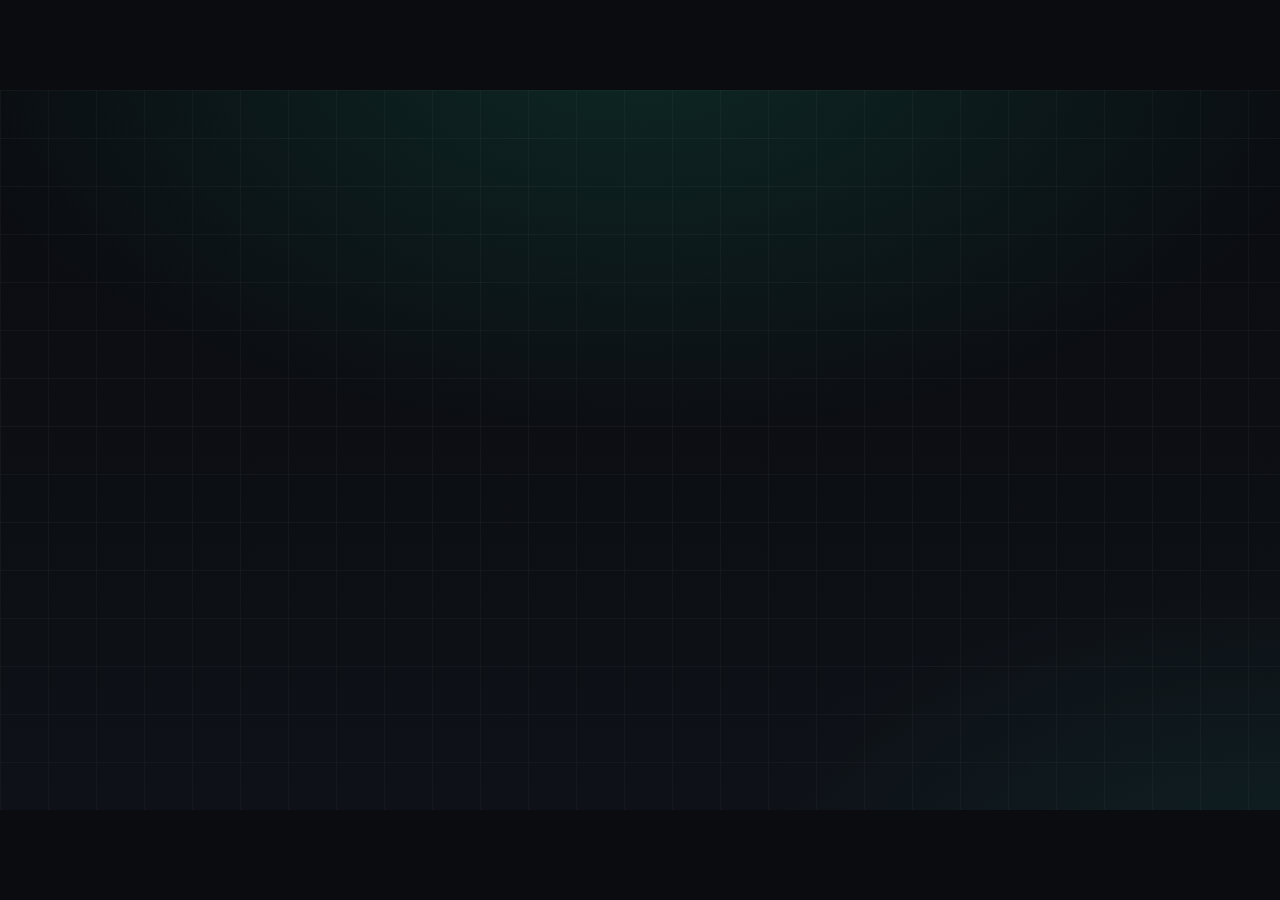
==== assets/project-previews/autonomous-business-platform-overview.html @ 9f50b158 "Add existing Drive previews for business and video projects" ====
<!DOCTYPE html>
<html>
<head>
<meta charset="UTF-8">
<title>AUTONOMOUS BIZ Overview</title>
<style>
  :root{--bg:#0a0c10; --bg2:#0e1117; --line:#1e2029; --acc:#22d3a8; --acc2:#7fe8cc; --text:#f0eff5; --dim:#8a8fa3; --green:#3ddc84;}
  *{box-sizing:border-box;margin:0;padding:0;}
  html,body{width:960px;height:540px;background:var(--bg);overflow:hidden;font-family:'SF Mono','Menlo',monospace;color:var(--text);}
  #stage{position:relative;width:960px;height:540px;background:radial-gradient(900px 500px at 50% -8%, rgba(34,211,168,.14), transparent 60%),radial-gradient(700px 400px at 100% 110%, rgba(34,211,168,.08), transparent 60%),linear-gradient(180deg,var(--bg) 0%,var(--bg2) 100%);}
  .grid{position:absolute;inset:0;background-image:linear-gradient(rgba(255,255,255,.03) 1px,transparent 1px),linear-gradient(90deg,rgba(255,255,255,.03) 1px,transparent 1px);background-size:36px 36px;pointer-events:none;}
  #wave{position:absolute;left:0;right:0;bottom:0;height:120px;display:flex;align-items:flex-end;justify-content:center;gap:4px;opacity:.22;pointer-events:none;}
  #wave span{width:5px;border-radius:3px;background:linear-gradient(180deg,var(--acc),transparent);animation:bar 1.1s ease-in-out infinite;}
  @keyframes bar{0%,100%{height:8px;}50%{height:var(--h);}}
  .scene{position:absolute;inset:0;display:flex;flex-direction:column;align-items:center;justify-content:center;opacity:0;}
  #s1{animation:f1 2.6s ease forwards;}
  .logo{display:flex;align-items:center;gap:18px;}
  .icon{width:64px;height:64px;border-radius:16px;background:linear-gradient(135deg,var(--acc),#0f5c49);display:flex;align-items:center;justify-content:center;font-size:30px;opacity:0;transform:scale(.5) rotate(-12deg);animation:pop .6s cubic-bezier(.2,1.5,.4,1) .1s forwards;box-shadow:0 0 40px rgba(34,211,168,.14);}
  .word{font-size:34px;font-weight:800;letter-spacing:.5px;opacity:0;transform:translateY(12px);animation:wi .55s ease .3s forwards;white-space:nowrap;}
  .tag{margin-top:14px;font-size:15px;color:var(--dim);opacity:0;animation:wi .55s ease .7s forwards;text-align:center;max-width:600px;}
  #s2{animation:f2 3.4s ease forwards;animation-delay:2.5s;}
  .head{font-size:12.5px;letter-spacing:3px;color:var(--acc2);text-transform:uppercase;margin-bottom:22px;opacity:0;animation:wi .5s ease .05s forwards;}
  .grid2{display:grid;grid-template-columns:repeat(2,230px);gap:14px;}
  .card{background:#12141c;border:1px solid var(--line);border-radius:12px;padding:16px 18px;opacity:0;transform:translateY(14px);}
  .card .ic{font-size:19px;margin-bottom:6px;}
  .card .t{font-size:13.5px;font-weight:700;margin-bottom:3px;}
  .card .d{font-size:11px;color:var(--dim);line-height:1.4;}
  .card:nth-child(1){animation:ci .45s ease .15s forwards;}
  .card:nth-child(2){animation:ci .45s ease .3s forwards;}
  .card:nth-child(3){animation:ci .45s ease .45s forwards;}
  .card:nth-child(4){animation:ci .45s ease .6s forwards;}
  #s3{animation:f3 3.2s ease forwards;animation-delay:5.6s;flex-direction:column;}
  .term{width:660px;background:#0d0f14;border:1px solid var(--line);border-radius:12px;box-shadow:0 30px 80px rgba(0,0,0,.55);overflow:hidden;opacity:0;animation:ci .5s ease .1s forwards;}
  .bar{height:34px;background:#12151c;display:flex;align-items:center;gap:8px;padding:0 14px;border-bottom:1px solid var(--line);}
  .dot{width:10px;height:10px;border-radius:50%;}
  .r{background:#ff5f57;} .y{background:#febc2e;} .g{background:#28c840;}
  .tt{margin-left:12px;font-size:11px;color:var(--dim);}
  .tbody{padding:20px 24px;font-size:13.5px;line-height:1.95;}
  .prompt{color:var(--green);} .comment{color:var(--dim);}
  .out{color:var(--acc2);}
  .cursor{display:inline-block;width:8px;height:15px;background:var(--acc);vertical-align:-2px;animation:bl 1s steps(1) infinite;}
  #s4{animation:f4 3.8s ease forwards;animation-delay:8.6s;flex-direction:column;}
  .stats{display:flex;gap:44px;margin-bottom:6px;}
  .stat{text-align:center;opacity:0;transform:translateY(12px);}
  .stat:nth-child(1){animation:ci .5s ease .1s forwards;}
  .stat:nth-child(2){animation:ci .5s ease .25s forwards;}
  .stat:nth-child(3){animation:ci .5s ease .4s forwards;}
  .num{font-size:30px;font-weight:800;color:var(--acc);letter-spacing:-.5px;}
  .lbl{margin-top:6px;font-size:10.5px;color:var(--dim);letter-spacing:1px;text-transform:uppercase;}
  .ot{font-size:26px;font-weight:800;margin-top:20px;opacity:0;animation:ci .5s ease .55s forwards;}
  .os{font-size:13px;color:var(--dim);margin-top:6px;opacity:0;animation:ci .5s ease .7s forwards;}
  .orepo{margin-top:18px;padding:10px 22px;border:1px solid var(--line);border-radius:999px;font-size:12.5px;color:var(--acc2);background:#12151c;opacity:0;animation:ci .5s ease .85s forwards;}
  @keyframes pop{to{opacity:1;transform:scale(1) rotate(0);}}
  @keyframes wi{to{opacity:1;transform:translateY(0);}}
  @keyframes ci{to{opacity:1;transform:translateY(0);}}
  @keyframes bl{50%{opacity:0;}}
  @keyframes f1{0%{opacity:0;}10%{opacity:1;}88%{opacity:1;}100%{opacity:0;}}
  @keyframes f2{0%{opacity:0;}6%{opacity:1;}90%{opacity:1;}100%{opacity:0;}}
  @keyframes f3{0%{opacity:0;}6%{opacity:1;}90%{opacity:1;}100%{opacity:0;}}
  @keyframes f4{0%{opacity:0;}8%{opacity:1;}82%{opacity:1;}100%{opacity:0;}}
</style>
</head>
<body>
<div id="stage">
  <div class="grid"></div>
  <div id="wave"></div>
  <div class="scene" id="s1">
    <div class="logo"><div class="icon">🏢</div><div class="word">AUTONOMOUS BIZ</div></div>
    <div class="tag">The ultimate AI-powered business automation suite &mdash; marketing, content & commerce on autopilot</div>
  </div>
  <div class="scene" id="s2">
    <div class="head">Core Capabilities</div>
    <div class="grid2">
      <div class="card"><div class="ic">🤖</div><div class="t">Otto AI Assistant</div><div class="d">Multi-agent AI with 100+ slash commands</div></div>
      <div class="card"><div class="ic">⚙️</div><div class="t">Parallel Campaigns</div><div class="d">6-asset campaigns generated 7x faster via Ray</div></div>
      <div class="card"><div class="ic">🛒</div><div class="t">E-Commerce Sync</div><div class="d">Shopify syncing, Printify mockups, inventory</div></div>
      <div class="card"><div class="ic">📱</div><div class="t">Social Automation</div><div class="d">YouTube, X, Pinterest, Instagram, TikTok & more</div></div>
    </div>
  </div>
  <div class="scene" id="s3">
    <div class="term">
      <div class="bar"><div class="dot r"></div><div class="dot y"></div><div class="dot g"></div><div class="tt">otto — generate campaign</div></div>
      <div class="tbody">
        <div><span class="prompt">$</span> otto generate campaign --product tee</div>
        <div class="comment">&gt; rendering 6 assets in parallel (Ray)...</div>
        <div class="out">&gt; campaign ready · 7x faster</div>
        <div><span class="prompt">$</span> _<span class="cursor"></span></div>
      </div>
    </div>
  </div>
  <div class="scene" id="s4">
    <div class="stats">
      <div class="stat"><div class="num">6★</div><div class="lbl">GitHub Stars</div></div>
      <div class="stat"><div class="num">Ray</div><div class="lbl">+FastAPI</div></div>
      <div class="stat"><div class="num">Py</div><div class="lbl">Python</div></div>
    </div>
    <div class="ot">Autonomous Business Platform</div>
    <div class="os">by Rhythrosa Labs</div>
    <div class="orepo">github.com/RhythrosaLabs/autonomous-business-platform</div>
  </div>
</div>
<script>
  var w = document.getElementById('wave');
  var n = 70;
  for (var i=0;i<n;i++){
    var s = document.createElement('span');
    var h = 14 + Math.random()*90;
    s.style.setProperty('--h', h+'px');
    s.style.animationDelay = (Math.random()*1.1)+'s';
    s.style.animationDuration = (0.8+Math.random()*0.8)+'s';
    w.appendChild(s);
  }
</script>
<style>html,body{width:100%;height:100%}#stage{position:absolute;left:50%;top:50%;transform-origin:center}</style><script>
function fitPreview(){var k=Math.min(innerWidth/960,innerHeight/540);document.getElementById('stage').style.transform='translate(-50%,-50%) scale('+k+')';}
addEventListener('resize',fitPreview);fitPreview();setInterval(function(){document.getAnimations().forEach(function(a){a.currentTime=0;});},13000);
</script>
</body>
</html>
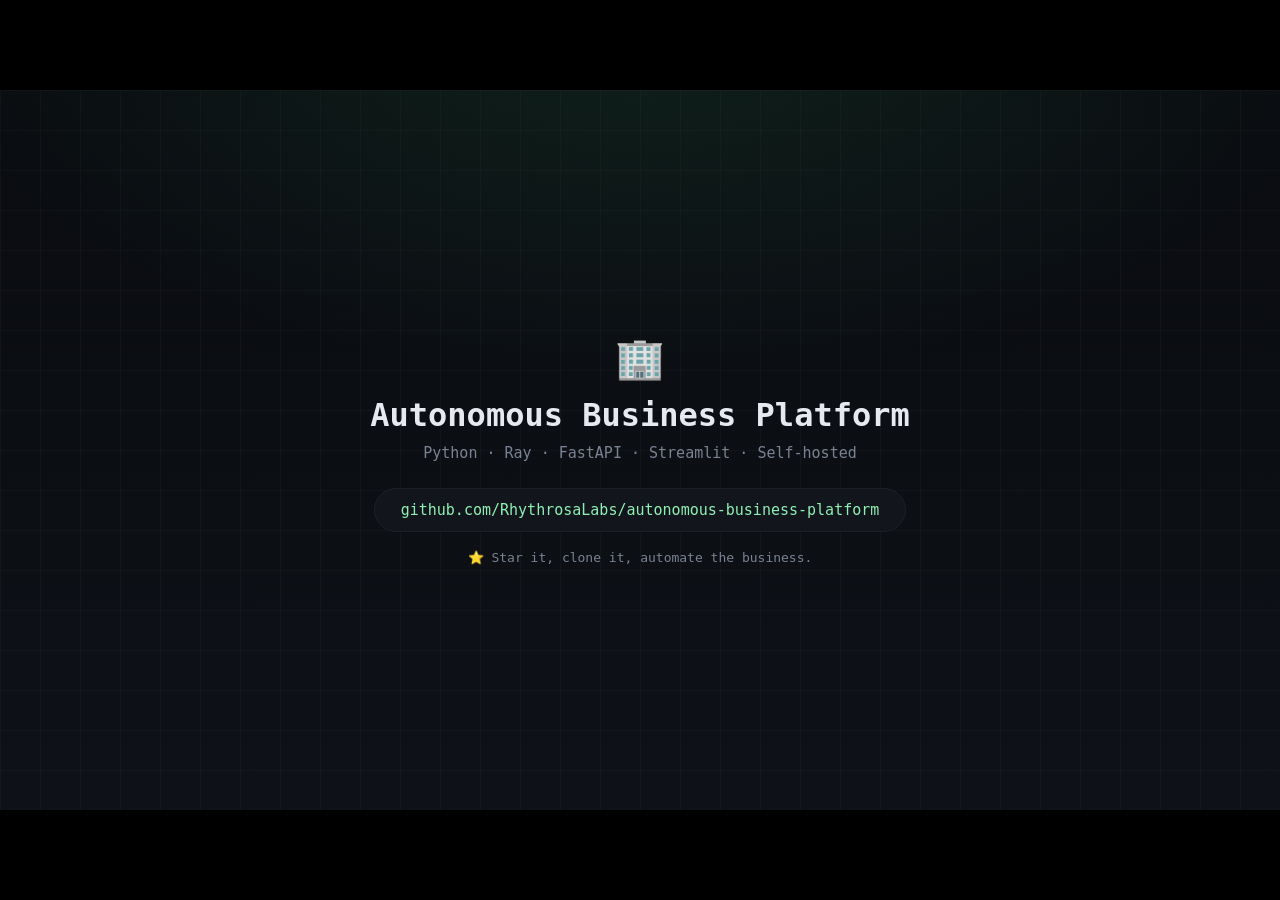
==== commit 36324295: "Replace business preview with saved landscape animation" ====
--- a/assets/project-previews/autonomous-business-platform-overview.html
+++ b/assets/project-previews/autonomous-business-platform-overview.html
@@ -1,119 +1,152 @@
 <!DOCTYPE html>
-<html>
+<html lang="en">
 <head>
 <meta charset="UTF-8">
-<title>AUTONOMOUS BIZ Overview</title>
+<title>Autonomous Business Platform Demo</title>
 <style>
-  :root{--bg:#0a0c10; --bg2:#0e1117; --line:#1e2029; --acc:#22d3a8; --acc2:#7fe8cc; --text:#f0eff5; --dim:#8a8fa3; --green:#3ddc84;}
-  *{box-sizing:border-box;margin:0;padding:0;}
-  html,body{width:960px;height:540px;background:var(--bg);overflow:hidden;font-family:'SF Mono','Menlo',monospace;color:var(--text);}
-  #stage{position:relative;width:960px;height:540px;background:radial-gradient(900px 500px at 50% -8%, rgba(34,211,168,.14), transparent 60%),radial-gradient(700px 400px at 100% 110%, rgba(34,211,168,.08), transparent 60%),linear-gradient(180deg,var(--bg) 0%,var(--bg2) 100%);}
-  .grid{position:absolute;inset:0;background-image:linear-gradient(rgba(255,255,255,.03) 1px,transparent 1px),linear-gradient(90deg,rgba(255,255,255,.03) 1px,transparent 1px);background-size:36px 36px;pointer-events:none;}
-  #wave{position:absolute;left:0;right:0;bottom:0;height:120px;display:flex;align-items:flex-end;justify-content:center;gap:4px;opacity:.22;pointer-events:none;}
-  #wave span{width:5px;border-radius:3px;background:linear-gradient(180deg,var(--acc),transparent);animation:bar 1.1s ease-in-out infinite;}
-  @keyframes bar{0%,100%{height:8px;}50%{height:var(--h);}}
-  .scene{position:absolute;inset:0;display:flex;flex-direction:column;align-items:center;justify-content:center;opacity:0;}
-  #s1{animation:f1 2.6s ease forwards;}
-  .logo{display:flex;align-items:center;gap:18px;}
-  .icon{width:64px;height:64px;border-radius:16px;background:linear-gradient(135deg,var(--acc),#0f5c49);display:flex;align-items:center;justify-content:center;font-size:30px;opacity:0;transform:scale(.5) rotate(-12deg);animation:pop .6s cubic-bezier(.2,1.5,.4,1) .1s forwards;box-shadow:0 0 40px rgba(34,211,168,.14);}
-  .word{font-size:34px;font-weight:800;letter-spacing:.5px;opacity:0;transform:translateY(12px);animation:wi .55s ease .3s forwards;white-space:nowrap;}
-  .tag{margin-top:14px;font-size:15px;color:var(--dim);opacity:0;animation:wi .55s ease .7s forwards;text-align:center;max-width:600px;}
-  #s2{animation:f2 3.4s ease forwards;animation-delay:2.5s;}
-  .head{font-size:12.5px;letter-spacing:3px;color:var(--acc2);text-transform:uppercase;margin-bottom:22px;opacity:0;animation:wi .5s ease .05s forwards;}
-  .grid2{display:grid;grid-template-columns:repeat(2,230px);gap:14px;}
-  .card{background:#12141c;border:1px solid var(--line);border-radius:12px;padding:16px 18px;opacity:0;transform:translateY(14px);}
-  .card .ic{font-size:19px;margin-bottom:6px;}
-  .card .t{font-size:13.5px;font-weight:700;margin-bottom:3px;}
-  .card .d{font-size:11px;color:var(--dim);line-height:1.4;}
-  .card:nth-child(1){animation:ci .45s ease .15s forwards;}
-  .card:nth-child(2){animation:ci .45s ease .3s forwards;}
-  .card:nth-child(3){animation:ci .45s ease .45s forwards;}
-  .card:nth-child(4){animation:ci .45s ease .6s forwards;}
-  #s3{animation:f3 3.2s ease forwards;animation-delay:5.6s;flex-direction:column;}
-  .term{width:660px;background:#0d0f14;border:1px solid var(--line);border-radius:12px;box-shadow:0 30px 80px rgba(0,0,0,.55);overflow:hidden;opacity:0;animation:ci .5s ease .1s forwards;}
-  .bar{height:34px;background:#12151c;display:flex;align-items:center;gap:8px;padding:0 14px;border-bottom:1px solid var(--line);}
-  .dot{width:10px;height:10px;border-radius:50%;}
-  .r{background:#ff5f57;} .y{background:#febc2e;} .g{background:#28c840;}
-  .tt{margin-left:12px;font-size:11px;color:var(--dim);}
-  .tbody{padding:20px 24px;font-size:13.5px;line-height:1.95;}
-  .prompt{color:var(--green);} .comment{color:var(--dim);}
-  .out{color:var(--acc2);}
-  .cursor{display:inline-block;width:8px;height:15px;background:var(--acc);vertical-align:-2px;animation:bl 1s steps(1) infinite;}
-  #s4{animation:f4 3.8s ease forwards;animation-delay:8.6s;flex-direction:column;}
-  .stats{display:flex;gap:44px;margin-bottom:6px;}
-  .stat{text-align:center;opacity:0;transform:translateY(12px);}
-  .stat:nth-child(1){animation:ci .5s ease .1s forwards;}
-  .stat:nth-child(2){animation:ci .5s ease .25s forwards;}
-  .stat:nth-child(3){animation:ci .5s ease .4s forwards;}
-  .num{font-size:30px;font-weight:800;color:var(--acc);letter-spacing:-.5px;}
-  .lbl{margin-top:6px;font-size:10.5px;color:var(--dim);letter-spacing:1px;text-transform:uppercase;}
-  .ot{font-size:26px;font-weight:800;margin-top:20px;opacity:0;animation:ci .5s ease .55s forwards;}
-  .os{font-size:13px;color:var(--dim);margin-top:6px;opacity:0;animation:ci .5s ease .7s forwards;}
-  .orepo{margin-top:18px;padding:10px 22px;border:1px solid var(--line);border-radius:999px;font-size:12.5px;color:var(--acc2);background:#12151c;opacity:0;animation:ci .5s ease .85s forwards;}
-  @keyframes pop{to{opacity:1;transform:scale(1) rotate(0);}}
-  @keyframes wi{to{opacity:1;transform:translateY(0);}}
-  @keyframes ci{to{opacity:1;transform:translateY(0);}}
-  @keyframes bl{50%{opacity:0;}}
-  @keyframes f1{0%{opacity:0;}10%{opacity:1;}88%{opacity:1;}100%{opacity:0;}}
-  @keyframes f2{0%{opacity:0;}6%{opacity:1;}90%{opacity:1;}100%{opacity:0;}}
-  @keyframes f3{0%{opacity:0;}6%{opacity:1;}90%{opacity:1;}100%{opacity:0;}}
-  @keyframes f4{0%{opacity:0;}8%{opacity:1;}82%{opacity:1;}100%{opacity:0;}}
+  :root{ --bg:#0a0c10; --bg2:#0e1117; --line:#1c2129;
+    --accent:#3ddc84; --accent2:#8ef0b3; --text:#e6e9ef; --dim:#7a8394; --prompt:#4a9eff; }
+  *{box-sizing:border-box; margin:0; padding:0;}
+  html,body{ width:100%; height:100%; margin:0; background:#000; overflow:hidden;
+    font-family:'SF Mono','Menlo','Consolas',monospace; color:var(--text);
+    display:flex; align-items:center; justify-content:center; }
+  #stage{ position:relative; width:1280px; height:720px; flex-shrink:0; transform-origin:center center;
+    background: radial-gradient(1200px 600px at 50% -10%, rgba(61,220,132,0.10), transparent 60%),
+      linear-gradient(180deg, var(--bg) 0%, var(--bg2) 100%); }
+  .grid-overlay{ position:absolute; inset:0;
+    background-image: linear-gradient(rgba(255,255,255,0.025) 1px, transparent 1px),
+      linear-gradient(90deg, rgba(255,255,255,0.025) 1px, transparent 1px);
+    background-size:40px 40px; pointer-events:none; }
+  .scene{ position:absolute; inset:0; display:flex; flex-direction:column;
+    align-items:center; justify-content:center; opacity:0; }
+
+  #s1{ animation: f1 3.2s ease forwards; }
+  .logo-row{ display:flex; align-items:center; gap:20px; }
+  .bolt{ font-size:56px; color:var(--accent); filter:drop-shadow(0 0 24px rgba(61,220,132,0.5));
+    opacity:0; transform:scale(0.4); animation: boltIn 0.7s cubic-bezier(.2,1.4,.4,1) 0.15s forwards; }
+  .wordmark{ font-size:44px; font-weight:700; letter-spacing:0.5px;
+    opacity:0; transform:translateY(14px); animation: wordIn 0.7s ease 0.35s forwards; }
+  .tagline{ margin-top:18px; font-size:17px; color:var(--dim);
+    opacity:0; animation: wordIn 0.7s ease 0.85s forwards; }
+
+  #s2{ animation: f2 6.6s ease forwards; animation-delay:3.0s; }
+  .term-window{ width:900px; height:400px; background:#0d0f14; border:1px solid var(--line);
+    border-radius:12px; box-shadow:0 30px 80px rgba(0,0,0,0.55); overflow:hidden; }
+  .term-bar{ height:38px; background:#12151c; display:flex; align-items:center; gap:8px; padding:0 14px;
+    border-bottom:1px solid var(--line); }
+  .dot{ width:11px; height:11px; border-radius:50%; }
+  .dot.r{background:#ff5f57;} .dot.y{background:#febc2e;} .dot.g{background:#28c840;}
+  .term-title{ margin-left:14px; font-size:12px; color:var(--dim); }
+  .term-body{ padding:22px 26px; font-size:16px; line-height:1.9; }
+  .prompt{ color:var(--prompt); } .comment{ color:var(--dim); }
+  .cursor{ display:inline-block; width:9px; height:18px; background:var(--accent); vertical-align:-3px;
+    animation:blink 1s steps(1) infinite; }
+
+  #s3{ animation: f3 8.4s ease forwards; animation-delay:9.4s; flex-direction:column; }
+  .head{ font-size:15px; letter-spacing:3px; color:var(--accent2); text-transform:uppercase;
+    margin-bottom:26px; opacity:0; animation: wordIn 0.6s ease 0.1s forwards; }
+  .card-grid{ display:grid; grid-template-columns:repeat(3, 260px); gap:20px; }
+  .card{ background:#11141b; border:1px solid var(--line); border-radius:12px; padding:20px 20px 18px;
+    opacity:0; transform:translateY(18px); }
+  .card .icon{ font-size:22px; margin-bottom:10px; }
+  .card .title{ font-size:15px; font-weight:700; margin-bottom:6px; }
+  .card .desc{ font-size:12.5px; color:var(--dim); line-height:1.5; }
+  .card:nth-child(1){ animation: cIn 0.55s ease 0.35s forwards; }
+  .card:nth-child(2){ animation: cIn 0.55s ease 0.55s forwards; }
+  .card:nth-child(3){ animation: cIn 0.55s ease 0.75s forwards; }
+  .card:nth-child(4){ animation: cIn 0.55s ease 0.95s forwards; }
+  .card:nth-child(5){ animation: cIn 0.55s ease 1.15s forwards; }
+  .card:nth-child(6){ animation: cIn 0.55s ease 1.35s forwards; }
+
+  #s4{ animation: f4 5.4s ease forwards; animation-delay:17.6s; }
+  .outro-bolt{ font-size:40px; color:var(--accent); opacity:0; animation:cIn 0.6s ease 0.15s forwards; }
+  .outro-title{ font-size:32px; font-weight:800; margin-top:14px; opacity:0; animation:cIn 0.6s ease 0.3s forwards; }
+  .outro-sub{ font-size:15px; color:var(--dim); margin-top:10px; opacity:0; animation:cIn 0.6s ease 0.45s forwards; }
+  .outro-repo{ margin-top:26px; padding:12px 26px; border:1px solid var(--line); border-radius:999px;
+    font-size:15px; color:var(--accent2); background:#12151c; opacity:0; animation:cIn 0.6s ease 0.6s forwards; }
+  .outro-star{ margin-top:18px; font-size:13px; color:var(--dim); opacity:0; animation:cIn 0.6s ease 0.75s forwards; }
+
+  @keyframes boltIn{ to{opacity:1; transform:scale(1);} }
+  @keyframes wordIn{ to{opacity:1; transform:translateY(0);} }
+  @keyframes cIn{ to{opacity:1; transform:translateY(0);} }
+  @keyframes blink{ 50%{opacity:0;} }
+  @keyframes f1{ 0%{opacity:0;} 8%{opacity:1;} 84%{opacity:1;} 100%{opacity:0;} }
+  @keyframes f2{ 0%{opacity:0;} 5%{opacity:1;} 90%{opacity:1;} 100%{opacity:0;} }
+  @keyframes f3{ 0%{opacity:0;} 4%{opacity:1;} 92%{opacity:1;} 100%{opacity:0;} }
+  @keyframes f4{ 0%{opacity:0;} 6%{opacity:1;} 100%{opacity:1;} }
 </style>
 </head>
 <body>
 <div id="stage">
-  <div class="grid"></div>
-  <div id="wave"></div>
+  <div class="grid-overlay"></div>
+
   <div class="scene" id="s1">
-    <div class="logo"><div class="icon">🏢</div><div class="word">AUTONOMOUS BIZ</div></div>
-    <div class="tag">The ultimate AI-powered business automation suite &mdash; marketing, content & commerce on autopilot</div>
+    <div class="logo-row"><div class="bolt">🏢</div><div class="wordmark">AUTONOMOUS BUSINESS PLATFORM</div></div>
+    <div class="tagline">AI-powered marketing, content & e-commerce automation</div>
   </div>
+
   <div class="scene" id="s2">
-    <div class="head">Core Capabilities</div>
-    <div class="grid2">
-      <div class="card"><div class="ic">🤖</div><div class="t">Otto AI Assistant</div><div class="d">Multi-agent AI with 100+ slash commands</div></div>
-      <div class="card"><div class="ic">⚙️</div><div class="t">Parallel Campaigns</div><div class="d">6-asset campaigns generated 7x faster via Ray</div></div>
-      <div class="card"><div class="ic">🛒</div><div class="t">E-Commerce Sync</div><div class="d">Shopify syncing, Printify mockups, inventory</div></div>
-      <div class="card"><div class="ic">📱</div><div class="t">Social Automation</div><div class="d">YouTube, X, Pinterest, Instagram, TikTok & more</div></div>
+    <div class="term-window">
+      <div class="term-bar"><div class="dot r"></div><div class="dot y"></div><div class="dot g"></div>
+        <div class="term-title">bash — autonomous-business-platform</div></div>
+      <div class="term-body" id="term-body"></div>
     </div>
   </div>
+
   <div class="scene" id="s3">
-    <div class="term">
-      <div class="bar"><div class="dot r"></div><div class="dot y"></div><div class="dot g"></div><div class="tt">otto — generate campaign</div></div>
-      <div class="tbody">
-        <div><span class="prompt">$</span> otto generate campaign --product tee</div>
-        <div class="comment">&gt; rendering 6 assets in parallel (Ray)...</div>
-        <div class="out">&gt; campaign ready · 7x faster</div>
-        <div><span class="prompt">$</span> _<span class="cursor"></span></div>
-      </div>
+    <div class="head">Key Capabilities</div>
+    <div class="card-grid">
+      <div class="card"><div class="icon">📢</div><div class="title">Marketing Automation</div><div class="desc">Production-ready campaign generation, end to end.</div></div>
+      <div class="card"><div class="icon">✍️</div><div class="title">Content Generation</div><div class="desc">AI-driven copy, media, and creative assets on demand.</div></div>
+      <div class="card"><div class="icon">🛒</div><div class="title">E-Commerce Integration</div><div class="desc">Connects directly to Shopify for live storefront sync.</div></div>
+      <div class="card"><div class="icon">🕸️</div><div class="title">Ray-Powered</div><div class="desc">Distributed multi-agent orchestration at scale.</div></div>
+      <div class="card"><div class="icon">⚡</div><div class="title">FastAPI Backend</div><div class="desc">Async API layer for agent workflows and webhooks.</div></div>
+      <div class="card"><div class="icon">📊</div><div class="title">Streamlit Dashboard</div><div class="desc">Live control panel for every automated workflow.</div></div>
     </div>
   </div>
+
   <div class="scene" id="s4">
-    <div class="stats">
-      <div class="stat"><div class="num">6★</div><div class="lbl">GitHub Stars</div></div>
-      <div class="stat"><div class="num">Ray</div><div class="lbl">+FastAPI</div></div>
-      <div class="stat"><div class="num">Py</div><div class="lbl">Python</div></div>
-    </div>
-    <div class="ot">Autonomous Business Platform</div>
-    <div class="os">by Rhythrosa Labs</div>
-    <div class="orepo">github.com/RhythrosaLabs/autonomous-business-platform</div>
+    <div class="outro-bolt">🏢</div>
+    <div class="outro-title">Autonomous Business Platform</div>
+    <div class="outro-sub">Python · Ray · FastAPI · Streamlit · Self-hosted</div>
+    <div class="outro-repo">github.com/RhythrosaLabs/autonomous-business-platform</div>
+    <div class="outro-star">⭐ Star it, clone it, automate the business.</div>
   </div>
 </div>
+
 <script>
-  var w = document.getElementById('wave');
-  var n = 70;
-  for (var i=0;i<n;i++){
-    var s = document.createElement('span');
-    var h = 14 + Math.random()*90;
-    s.style.setProperty('--h', h+'px');
-    s.style.animationDelay = (Math.random()*1.1)+'s';
-    s.style.animationDuration = (0.8+Math.random()*0.8)+'s';
-    w.appendChild(s);
+  (function(){
+    var stage = document.getElementById('stage');
+    function fit(){
+      var scale = Math.min(window.innerWidth/1280, window.innerHeight/720);
+      stage.style.transform = 'scale(' + scale + ')';
+    }
+    window.addEventListener('resize', fit);
+    window.addEventListener('load', fit);
+    fit();
+  })();
+</script>
+<script>
+  const lines = [
+    "$ git clone https://github.com/RhythrosaLabs/autonomous-business-platform.git",
+    "$ cd autonomous-business-platform",
+    "$ pip install -r requirements.txt",
+    "$ streamlit run app.py",
+    "\n✓ Ray cluster online · agents ready"
+  ];
+  const body = document.getElementById('term-body');
+  const full = lines.join("\n");
+  let i = 0;
+  function typeChar(){
+    if(i <= full.length){
+      body.innerHTML = full.slice(0, i).replace(/\n/g,'<br>') + '<span class="cursor"></span>';
+      i += 2; setTimeout(typeChar, 22);
+    } else {
+      body.innerHTML = full.replace(/\n/g,'<br>') + '<span class="cursor"></span>';
+    }
   }
+  setTimeout(typeChar, 3100);
 </script>
-<style>html,body{width:100%;height:100%}#stage{position:absolute;left:50%;top:50%;transform-origin:center}</style><script>
-function fitPreview(){var k=Math.min(innerWidth/960,innerHeight/540);document.getElementById('stage').style.transform='translate(-50%,-50%) scale('+k+')';}
-addEventListener('resize',fitPreview);fitPreview();setInterval(function(){document.getAnimations().forEach(function(a){a.currentTime=0;});},13000);
-</script>
+<script>setTimeout(function(){location.reload();},25000);</script>
 </body>
 </html>
